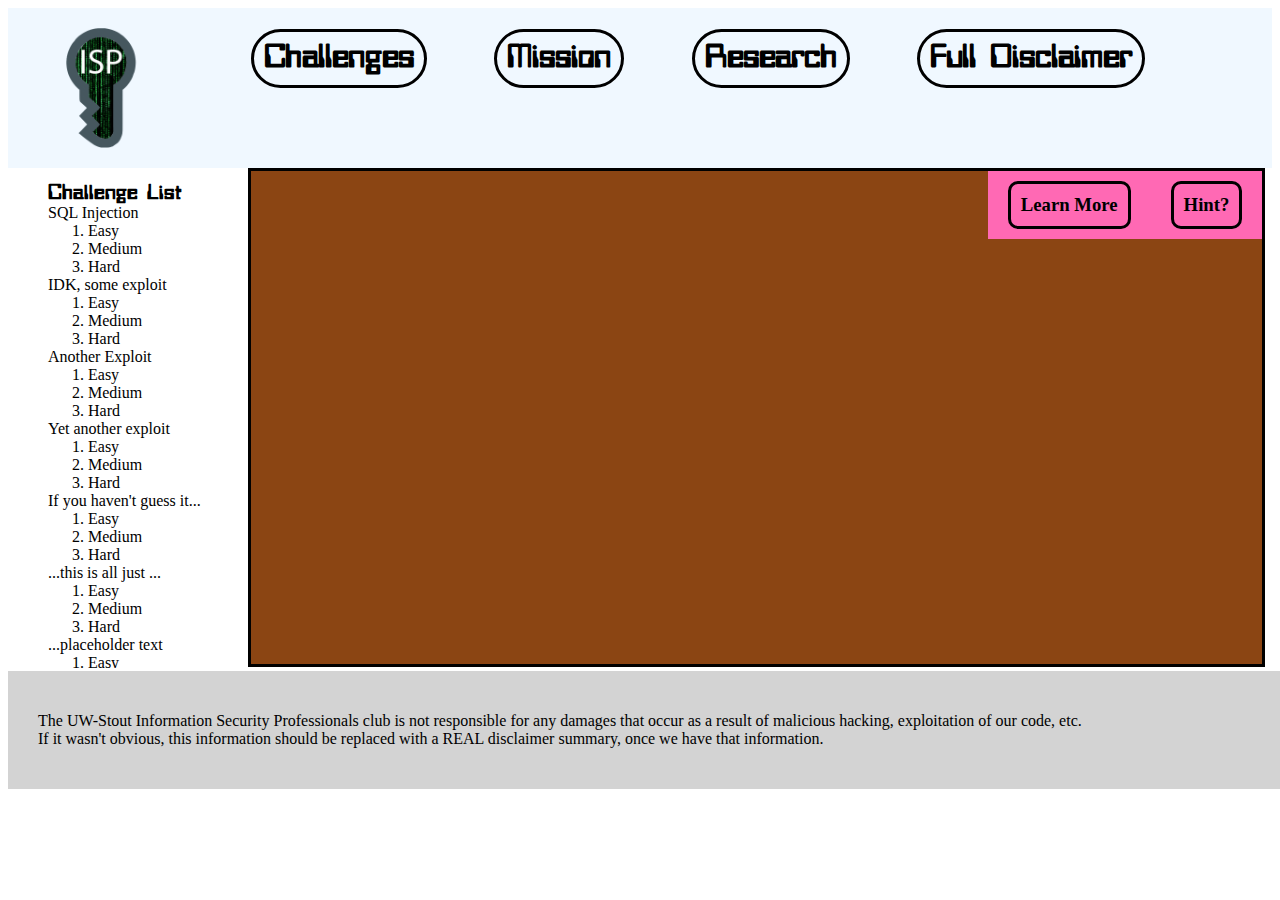
==== index.html @ 2ee37709 "main page html, css, and dependent files" ====
<!doctype html>
<html>
<head>
	<meta charset="utf-8">
	<title>Terribly Vulnerable Webapp</title>
	<link href="./style.css" rel="stylesheet" type="text/css"/>
</head>

<body>
	<header>
		<!--All navigation tools in a tab-esque system-->
		<a href=""><img src="images/crummyLogo.png" id="logo"/></a><!--replace with the real ISP logo when we reach deployment-->
		<a href=""><h1 class="tabs">Challenges</h1></a>
		<a href=""><h1 class="tabs">Mission</h1></a>
		<a href=""><h1 class="tabs">Research</h1></a>
		<a href=""><h1 class="tabs">Full Disclaimer</h1></a>
	</header>
	<nav>
		<ul>
		<!--
			All items in the ordered list will eventually be linked to other internal webpages.
			The unordered list objects, the section titles if you will, may or may not need links
			as the club decides
		-->
		<li id="list-title"><a href=""><strong>Challenge List</strong></a></li>
			<li class="section">SQL Injection</li>
			<ol>
				<li class="challenge"><a href="">Easy</a></li>
				<li class="challenge"><a href="">Medium</a></li>
				<li class="challenge"><a href="">Hard</a></li>
			</ol>
			<li class="section">IDK, some exploit</li>
			<ol>
				<li class="challenge"><a href="">Easy</a></li>
				<li class="challenge"><a href="">Medium</a></li>
				<li class="challenge"><a href="">Hard</a></li>
			</ol>
			<li class="section">Another Exploit</li>
			<ol>
				<li class="challenge"><a href="">Easy</a></li>
				<li class="challenge"><a href="">Medium</a></li>
				<li class="challenge"><a href="">Hard</a></li>
			</ol>
			<li class="section">Yet another exploit</li>
			<ol>
				<li class="challenge"><a href="">Easy</a></li>
				<li class="challenge"><a href="">Medium</a></li>
				<li class="challenge"><a href="">Hard</a></li>
			</ol>
			<li class="section">If you haven't guess it...</li>
			<ol>
				<li class="challenge"><a href="">Easy</a></li>
				<li class="challenge"><a href="">Medium</a></li>
				<li class="challenge"><a href="">Hard</a></li>
			</ol>
			<li class="section">...this is all just ...</li>
			<ol>
				<li class="challenge"><a href="">Easy</a></li>
				<li class="challenge"><a href="">Medium</a></li>
				<li class="challenge"><a href="">Hard</a></li>
			</ol>
			<li class="section">...placeholder text</li>
			<ol>
				<li class="challenge"><a href="">Easy</a></li>
				<li class="challenge"><a href="">Medium</a></li>
				<li class="challenge"><a href="">Hard</a></li>
			</ol>
		</ul>
	</nav>
	<div id="content">
		<!--This is where the exploitable stuff will go, or information. It MUST be ABOVE the "userAid" div!-->
		
		<div id="userAid">
			<h3 class="infoButtons">Hint?</h3> <!--This needs to have popover behavior-->
			<h3 class="infoButtons"><a href="" target="_blank">Learn More</a></h3>
		</div>
	</div>
	<footer>
		<p id="disclaimer_summary">The UW-Stout Information Security Professionals club is not responsible for any damages that occur as a result of malicious hacking, exploitation of our code, etc. <br/>If it wasn't obvious, this information should be replaced with a REAL disclaimer summary, once we have that information.</p>
	</footer>
</body>
</html>
---- style.css ----
@charset "utf-8";
/* CSS Document */
/*This enables a fun, free font to spice things up*/
@font-face{
	font-family: "bitwise";
	src: url("./fonts/Bitwise/Bitwise.ttf");
}

/*Link Behavior - Meant to look identical before and after visiting the link*/
a:link{
	/*unvisited link*/
	color:black;
	text-decoration: none;
}
a:visited{
	/*visited link*/
	color:black;
	text-decoration: none;
}
a:hover{
	/*
		While the mouse is "hovering" over the link
		This section MUST come after a:link, and a:visited for compile purposes
	*/
	color: blue;
}
a:active{
	/*
		Link is selected, the mouse button is currently clicking on the link
		This section MUST come after a:hover, for compile purposes
	*/
	color: rebeccapurple;
}

header{
	width: 100%;
	min-height: 160px;
	height: auto;
	background-color: aliceblue;
}

#logo{
	height: 120px;
	width: auto;
	margin: 20px 30px;
	display: inline;
	/*border: solid black thin;*/
	float: left;
}

nav{
	width: 19%;
	height: 500px;
	overflow: scroll;
	display: inline-block;
	float: left;
}

footer{
	background-color: lightgray;
	width: 100%;
	padding: 25px 30px;
	clear: left;
}

#content{
	background-color: saddlebrown;
	width: 80%;
	height: 493px;
	display: inline-block;
	
	border: 3px black solid;
}

#list-title{
	font-family: "bitwise";
	font-size: 20px;
	list-style-type: none;
}

#userAid{
	/*The two buttons, "Hint?" and "Learn More"*/
	background-color: hotpink;
	height: auto;
	width: auto;
	float: clear;
	float: right;
}

.tabs{
	font-size: auto;
	display: inline-block;
	padding: 10px;
	border: medium solid black;
	border-radius: 50px;
	margin: auto, 20px;
	margin-left: 5%;
	font-family: "bitwise", sans-serif;
	clear: left;
}

.infoButtons{
	display: inline-block;
	padding: 10px;
	margin: 10px 20px;
	border: medium black solid;
	border-radius: 10px;
	float: right;
}

.section{
	text-decoration: none;
	list-style-type: none;
}

.challenge{
	text-decoration: none;
	color: black;
}
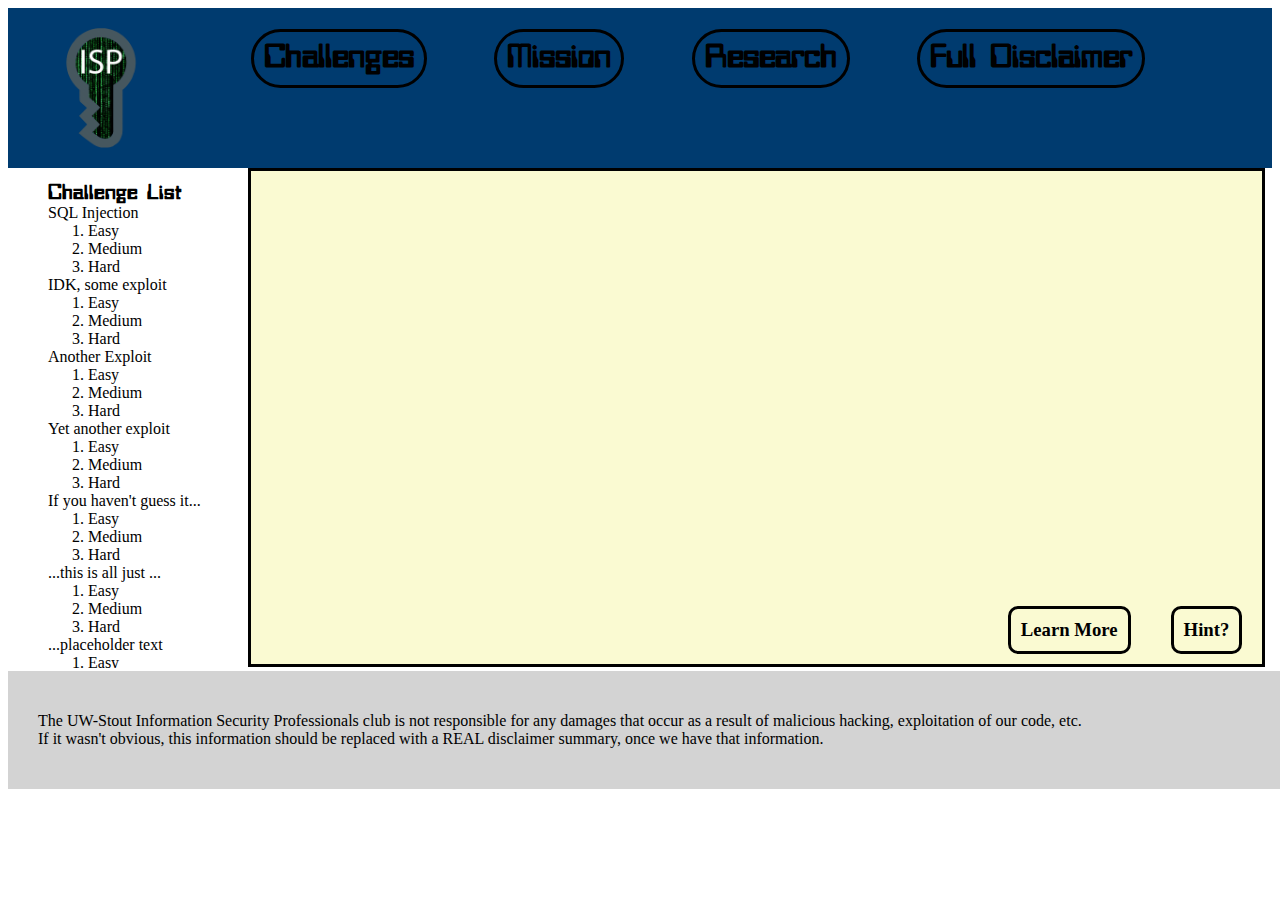
==== commit a575611b: "Cleaned up file structure" ====
--- a/index.html
+++ b/index.html
@@ -3,7 +3,7 @@
 <head>
 	<meta charset="utf-8">
 	<title>Terribly Vulnerable Webapp</title>
-	<link href="./style.css" rel="stylesheet" type="text/css"/>
+	<link href="./css/style.css" rel="stylesheet" type="text/css"/>
 </head>
 
 <body>
--- a/css/style.css
+++ b/css/style.css
@@ -0,0 +1,120 @@
+@charset "utf-8";
+/* CSS Document */
+/*This enables a fun, free font to spice things up*/
+@font-face{
+	font-family: "bitwise";
+	src: url("../fonts/Bitwise/Bitwise.ttf");
+}
+
+/*Link Behavior - Meant to look identical before and after visiting the link*/
+a:link{
+	/*unvisited link*/
+	color:black;
+	text-decoration: none;
+}
+a:visited{
+	/*visited link*/
+	color:black;
+	text-decoration: none;
+}
+a:hover{
+	/*
+		While the mouse is "hovering" over the link
+		This section MUST come after a:link, and a:visited for compile purposes
+	*/
+	color: blue;
+}
+a:active{
+	/*
+		Link is selected, the mouse button is currently clicking on the link
+		This section MUST come after a:hover, for compile purposes
+	*/
+	color: rebeccapurple;
+}
+
+header{
+	width: 100%;
+	min-height: 160px;
+	height: auto;
+	background-color: #003B6f;
+}
+
+#logo{
+	height: 120px;
+	width: auto;
+	margin: 20px 30px;
+	display: inline;
+	/*border: solid black thin;*/
+	float: left;
+}
+
+nav{
+	width: 19%;
+	height: 500px;
+	overflow: scroll;
+	display: inline-block;
+	float: left;
+}
+
+footer{
+	background-color: lightgray;
+	width: 100%;
+	padding: 25px 30px;
+	clear: left;
+}
+
+#content{
+	background-color: lightgoldenrodyellow;
+	width: 80%;
+	height: 493px;
+	display: inline-block;
+	position: relative;
+	
+	border: 3px black solid;
+}
+
+#list-title{
+	font-family: "bitwise";
+	font-size: 20px;
+	list-style-type: none;
+}
+
+#userAid{
+	/*The two buttons, "Hint?" and "Learn More"*/
+	height: auto;
+	width: auto;
+	position: absolute;
+	bottom: 0;
+	right: 0;
+}
+
+.tabs{
+	font-size: auto;
+	display: inline-block;
+	padding: 10px;
+	border: medium solid black;
+	border-radius: 50px;
+	margin: auto, 20px;
+	margin-left: 5%;
+	font-family: "bitwise", sans-serif;
+	clear: left;
+}
+
+.infoButtons{
+	display: inline-block;
+	padding: 10px;
+	margin: 10px 20px;
+	border: medium black solid;
+	border-radius: 10px;
+	float: right;
+}
+
+.section{
+	text-decoration: none;
+	list-style-type: none;
+}
+
+.challenge{
+	text-decoration: none;
+	color: black;
+}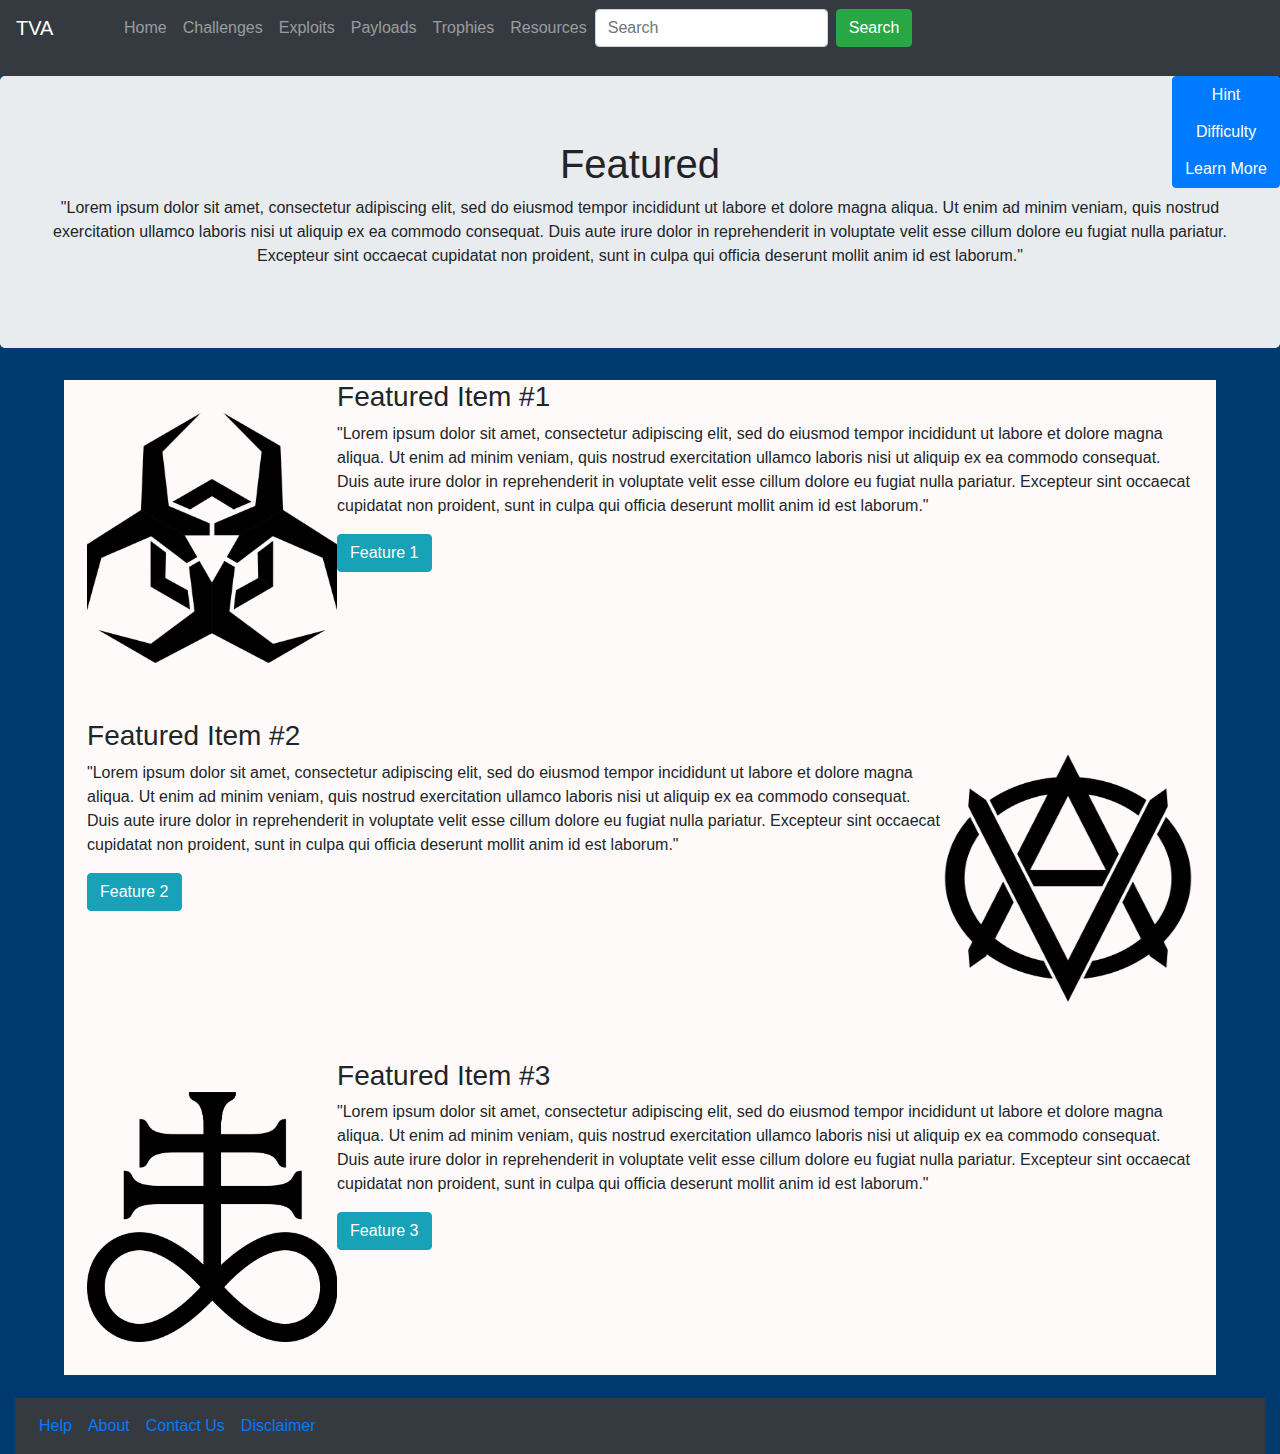
==== commit 7f49e5e1: "Improving the UI, and ditching unused stuff" ====
--- a/index.html
+++ b/index.html
@@ -1,82 +1,169 @@
 <!doctype html>
 <html>
 <head>
-	<meta charset="utf-8">
-	<title>Terribly Vulnerable Webapp</title>
-	<link href="./css/style.css" rel="stylesheet" type="text/css"/>
+    <meta charset="utf-8">
+    <meta name="viewport" content="width=device-width, initial-scale=1">
+    <link rel="stylesheet" href="https://maxcdn.bootstrapcdn.com/bootstrap/4.0.0/css/bootstrap.min.css">
+    <link href="./css/style.css" rel="stylesheet" type="text/css" />
+    <script src="https://ajax.googleapis.com/ajax/libs/jquery/3.3.1/jquery.min.js"></script>
+    <script src="https://cdnjs.cloudflare.com/ajax/libs/popper.js/1.12.9/umd/popper.min.js"></script>
+    <script src="https://maxcdn.bootstrapcdn.com/bootstrap/4.0.0/js/bootstrap.min.js"></script>
+    <title>Terribly Vulnerable Webapp</title>
 </head>
+<body>
+    <!--**** ~ ~ ~ Navigation Bar ~ ~ ~ *****-->
+    <nav class="navbar navbar-expand-sm bg-dark navbar-dark">
+        <ul class="navbar-nav">
+            <li class="nav-item">
+                <!-- TVA logo here -->
+                <a id="logo" class="navbar-brand" href="index.html">TVA</a>
+            </li>
+            <li class="nav-item">
+                <button class="navbar-toggler" type="button" data-toggle="collapse" data-target="#collapsibleNavbar">
+                    <span class="navbar-toggler-icon"></span>
+                </button>
+                <div class="collapse navbar-collapse toolbar" id="collapsibleNavbar">
+                    <ul class="navbar-nav">
+                        <li class="nav-item">
+                            <a class="nav-link" href="index.html">Home</a>
+                        </li>
+                        <li class="nav-item">
+                            <a class="nav-link" href="challenges.html">Challenges</a>
+                        </li>
+                        <li class="nav-item">
+                            <a class="nav-link" href="exploits.html">Exploits</a>
+                        </li>
+                        <li class="nav-item">
+                            <a class="nav-link" href="payloads.html">Payloads</a>
+                        </li>
+                        <li class="nav-item">
+                            <a class="nav-link" href="trophies.html">Trophies</a>
+                        </li>
+                        <li class="nav-item">
+                            <a class="nav-link" href="resources.html">Resources</a>
+                        </li>
+                    </ul>
+                    <div id="search-bar">
+                        <form class="form-inline" action="/action_page.php">
+                            <input class="form-control mr-sm-2" type="text" placeholder="Search">
+                            <button class="btn btn-success" type="submit">Search</button>
+                        </form>
+                    </div>
+                </div>
+            </li>
+        </ul>
+    </nav>
+    <!-- ****** ~ ~ ~ Floating Side Bar ~ ~ ~ ****** -->
+    <div id="floatingUI" class="btn-group-vertical">
+        <button type="button" class="btn btn-primary">Hint</button>
+        <button type="button" class="btn btn-primary">Difficulty</button>
+        <button type="button" class="btn btn-primary">Learn More</button>
+    </div>
+    <!-- ****** ~ ~ ~ Page Body ~ ~ ~ ****** -->
+    <div class="well well-sm">
+        <div class="jumbotron" id="page-hdr">
+            <h1>Featured</h1>
+            <p>
+                "Lorem ipsum dolor sit amet, consectetur adipiscing elit, sed do
+                eiusmod tempor incididunt ut labore et dolore magna aliqua. Ut
+                enim ad minim veniam, quis nostrud exercitation ullamco laboris
+                nisi ut aliquip ex ea commodo consequat. Duis aute irure dolor
+                in reprehenderit in voluptate velit esse cillum dolore eu fugiat
+                nulla pariatur. Excepteur sint occaecat cupidatat non proident,
+                sunt in culpa qui officia deserunt mollit anim id est laborum."
+            </p>
+        </div>
+        <div class="well well-lg" id="card-box">
+            <div id="body-div">
+                <div id="featured" class="media">
+                    <div id="feature-list" class="media-left">
+                        <img id="card-img" src="images/card_001.png" class="media-object" />
+                    </div>
+                    <div class="media-body">
+                        <div class="media-heading">
+                            <h3>Featured Item #1</h3>
+                            <p>
+                                "Lorem ipsum dolor sit amet, consectetur adipiscing
+                                elit, sed do eiusmod tempor incididunt ut labore et
+                                dolore magna aliqua. Ut enim ad minim veniam, quis
+                                nostrud exercitation ullamco laboris nisi ut
+                                aliquip ex ea commodo consequat. Duis aute irure
+                                dolor in reprehenderit in voluptate velit esse
+                                cillum dolore eu fugiat nulla pariatur. Excepteur
+                                sint occaecat cupidatat non proident, sunt in culpa
+                                qui officia deserunt mollit anim id est laborum."
+                            </p>
+                            <button type="button" class="btn btn-info">Feature 1</button>
+                        </div>
+                    </div>
+                </div>
 
-<body>
-	<header>
-		<!--All navigation tools in a tab-esque system-->
-		<a href=""><img src="images/crummyLogo.png" id="logo"/></a><!--replace with the real ISP logo when we reach deployment-->
-		<a href=""><h1 class="tabs">Challenges</h1></a>
-		<a href=""><h1 class="tabs">Mission</h1></a>
-		<a href=""><h1 class="tabs">Research</h1></a>
-		<a href=""><h1 class="tabs">Full Disclaimer</h1></a>
-	</header>
-	<nav>
-		<ul>
-		<!--
-			All items in the ordered list will eventually be linked to other internal webpages.
-			The unordered list objects, the section titles if you will, may or may not need links
-			as the club decides
-		-->
-		<li id="list-title"><a href=""><strong>Challenge List</strong></a></li>
-			<li class="section">SQL Injection</li>
-			<ol>
-				<li class="challenge"><a href="">Easy</a></li>
-				<li class="challenge"><a href="">Medium</a></li>
-				<li class="challenge"><a href="">Hard</a></li>
-			</ol>
-			<li class="section">IDK, some exploit</li>
-			<ol>
-				<li class="challenge"><a href="">Easy</a></li>
-				<li class="challenge"><a href="">Medium</a></li>
-				<li class="challenge"><a href="">Hard</a></li>
-			</ol>
-			<li class="section">Another Exploit</li>
-			<ol>
-				<li class="challenge"><a href="">Easy</a></li>
-				<li class="challenge"><a href="">Medium</a></li>
-				<li class="challenge"><a href="">Hard</a></li>
-			</ol>
-			<li class="section">Yet another exploit</li>
-			<ol>
-				<li class="challenge"><a href="">Easy</a></li>
-				<li class="challenge"><a href="">Medium</a></li>
-				<li class="challenge"><a href="">Hard</a></li>
-			</ol>
-			<li class="section">If you haven't guess it...</li>
-			<ol>
-				<li class="challenge"><a href="">Easy</a></li>
-				<li class="challenge"><a href="">Medium</a></li>
-				<li class="challenge"><a href="">Hard</a></li>
-			</ol>
-			<li class="section">...this is all just ...</li>
-			<ol>
-				<li class="challenge"><a href="">Easy</a></li>
-				<li class="challenge"><a href="">Medium</a></li>
-				<li class="challenge"><a href="">Hard</a></li>
-			</ol>
-			<li class="section">...placeholder text</li>
-			<ol>
-				<li class="challenge"><a href="">Easy</a></li>
-				<li class="challenge"><a href="">Medium</a></li>
-				<li class="challenge"><a href="">Hard</a></li>
-			</ol>
-		</ul>
-	</nav>
-	<div id="content">
-		<!--This is where the exploitable stuff will go, or information. It MUST be ABOVE the "userAid" div!-->
-		
-		<div id="userAid">
-			<h3 class="infoButtons">Hint?</h3> <!--This needs to have popover behavior-->
-			<h3 class="infoButtons"><a href="" target="_blank">Learn More</a></h3>
-		</div>
-	</div>
-	<footer>
-		<p id="disclaimer_summary">The UW-Stout Information Security Professionals club is not responsible for any damages that occur as a result of malicious hacking, exploitation of our code, etc. <br/>If it wasn't obvious, this information should be replaced with a REAL disclaimer summary, once we have that information.</p>
-	</footer>
+                <div id="featured" class="media">
+                    <div class="media-body">
+                        <div class="media-heading">
+                            <h3>Featured Item #2</h3>
+                            <p>
+                                "Lorem ipsum dolor sit amet, consectetur adipiscing
+                                elit, sed do eiusmod tempor incididunt ut labore et
+                                dolore magna aliqua. Ut enim ad minim veniam, quis
+                                nostrud exercitation ullamco laboris nisi ut
+                                aliquip ex ea commodo consequat. Duis aute irure
+                                dolor in reprehenderit in voluptate velit esse
+                                cillum dolore eu fugiat nulla pariatur. Excepteur
+                                sint occaecat cupidatat non proident, sunt in culpa
+                                qui officia deserunt mollit anim id est laborum."
+                            </p>
+                            <button type="button" class="btn btn-info">Feature 2</button>
+                        </div>
+                    </div>
+                    <div id="feature-list" class="media-right">
+                        <img id="card-img" src="images/card_002.png" class="media-object" />
+                    </div>
+                </div>
+
+                <div id="featured" class="media">
+                    <div id="feature-list" class="media-left">
+                        <img id="card-img" src="images/card_003.png" class="media-object" />
+                    </div>
+                    <div class="media-body">
+                        <div class="media-heading">
+                            <h3>Featured Item #3</h3>
+                            <p>
+                                "Lorem ipsum dolor sit amet, consectetur adipiscing
+                                elit, sed do eiusmod tempor incididunt ut labore et
+                                dolore magna aliqua. Ut enim ad minim veniam, quis
+                                nostrud exercitation ullamco laboris nisi ut
+                                aliquip ex ea commodo consequat. Duis aute irure
+                                dolor in reprehenderit in voluptate velit esse
+                                cillum dolore eu fugiat nulla pariatur. Excepteur
+                                sint occaecat cupidatat non proident, sunt in culpa
+                                qui officia deserunt mollit anim id est laborum."
+                            </p>
+                            <button type="button" class="btn btn-info">Feature 3</button>
+                        </div>
+                    </div>
+                </div>
+            </div>
+        </div>
+    </div>
+    <!-- ****** ~ ~ ~ Footer ~ ~ ~ ****** -->
+    <footer class="col">
+        <nav class="navbar navbar-expand-sm bg-dark">
+            <ul class="navbar-nav">
+                <li class="nav-item">
+                    <a href="TODO.html" class="nav-link">Help</a>
+                </li>
+                <li class="nav-item">
+                    <a href="TODO.html" class="nav-link">About</a>
+                </li>
+                <li class="nav-item">
+                    <a href="TODO.html" class="nav-link">Contact Us</a>
+                </li>
+                <li class="nav-item">
+                    <a href="TODO.html" class="nav-link">Disclaimer</a>
+                </li>
+            </ul>
+        </nav>
+    </footer>
 </body>
-</html>
+</html>--- a/css/style.css
+++ b/css/style.css
@@ -1,120 +1,90 @@
-@charset "utf-8";
-/* CSS Document */
-/*This enables a fun, free font to spice things up*/
-@font-face{
-	font-family: "bitwise";
-	src: url("../fonts/Bitwise/Bitwise.ttf");
+html, body, header {
+    height: 100%;
+    width: 100%;
+    position: absolute;
+    background-color: #003B6f;
 }
 
-/*Link Behavior - Meant to look identical before and after visiting the link*/
-a:link{
-	/*unvisited link*/
-	color:black;
-	text-decoration: none;
-}
-a:visited{
-	/*visited link*/
-	color:black;
-	text-decoration: none;
-}
-a:hover{
-	/*
-		While the mouse is "hovering" over the link
-		This section MUST come after a:link, and a:visited for compile purposes
-	*/
-	color: blue;
-}
-a:active{
-	/*
-		Link is selected, the mouse button is currently clicking on the link
-		This section MUST come after a:hover, for compile purposes
-	*/
-	color: rebeccapurple;
+header {
+    position: absolute;
+    top: 0;
+    height: 85px;
 }
 
-header{
-	width: 100%;
-	min-height: 160px;
-	height: auto;
-	background-color: #003B6f;
+footer {
+    position: -webkit-sticky;
+    position: sticky;
+    bottom: 0;
 }
 
-#logo{
-	height: 120px;
-	width: auto;
-	margin: 20px 30px;
-	display: inline;
-	/*border: solid black thin;*/
-	float: left;
+div h1 {
+    text-align: center;
 }
 
-nav{
-	width: 19%;
-	height: 500px;
-	overflow: scroll;
-	display: inline-block;
-	float: left;
+#body-div {
+    height: 100%;
+    width: 90%;
+    margin: auto;
+    background-color: snow;
 }
 
-footer{
-	background-color: lightgray;
-	width: 100%;
-	padding: 25px 30px;
-	clear: left;
+#card-box {
+    width: 100%;
+    height: 100%;
+    margin: auto;
 }
 
-#content{
-	background-color: lightgoldenrodyellow;
-	width: 80%;
-	height: 493px;
-	display: inline-block;
-	position: relative;
-	
-	border: 3px black solid;
+#card-div {
+    height: 100%;
+    width: 100%;
+    display: inline-block;
+    text-align: center;
 }
 
-#list-title{
-	font-family: "bitwise";
-	font-size: 20px;
-	list-style-type: none;
+#card-img {
+    height: 250px;
+    width: 250px;
+    margin: auto;
 }
 
-#userAid{
-	/*The two buttons, "Hint?" and "Learn More"*/
-	height: auto;
-	width: auto;
-	position: absolute;
-	bottom: 0;
-	right: 0;
+#card-row {
+    margin: auto;
+    padding-top: 2%;
+    margin-bottom: 2%;
 }
 
-.tabs{
-	font-size: auto;
-	display: inline-block;
-	padding: 10px;
-	border: medium solid black;
-	border-radius: 50px;
-	margin: auto, 20px;
-	margin-left: 5%;
-	font-family: "bitwise", sans-serif;
-	clear: left;
+#featured {
+    margin: 2%;
 }
 
-.infoButtons{
-	display: inline-block;
-	padding: 10px;
-	margin: 10px 20px;
-	border: medium black solid;
-	border-radius: 10px;
-	float: right;
+#feature-list {
+    margin-top: 3%;
+    margin-bottom: 3%;
 }
 
-.section{
-	text-decoration: none;
-	list-style-type: none;
+#floatingUI {
+    position: absolute;
+    right: 0;
 }
 
-.challenge{
-	text-decoration: none;
-	color: black;
-}+#logo {
+    height: 60px;
+    width: 100px;
+    float: left;
+    margin: auto;
+}
+
+#page-hdr {
+    text-align: center;
+    width: 100%;
+}
+
+/*#search-bar {
+    position: absolute;
+    right: 0;
+    padding-right: 2%;
+}*/
+
+.toolbar {
+    min-width: 700px;
+}
